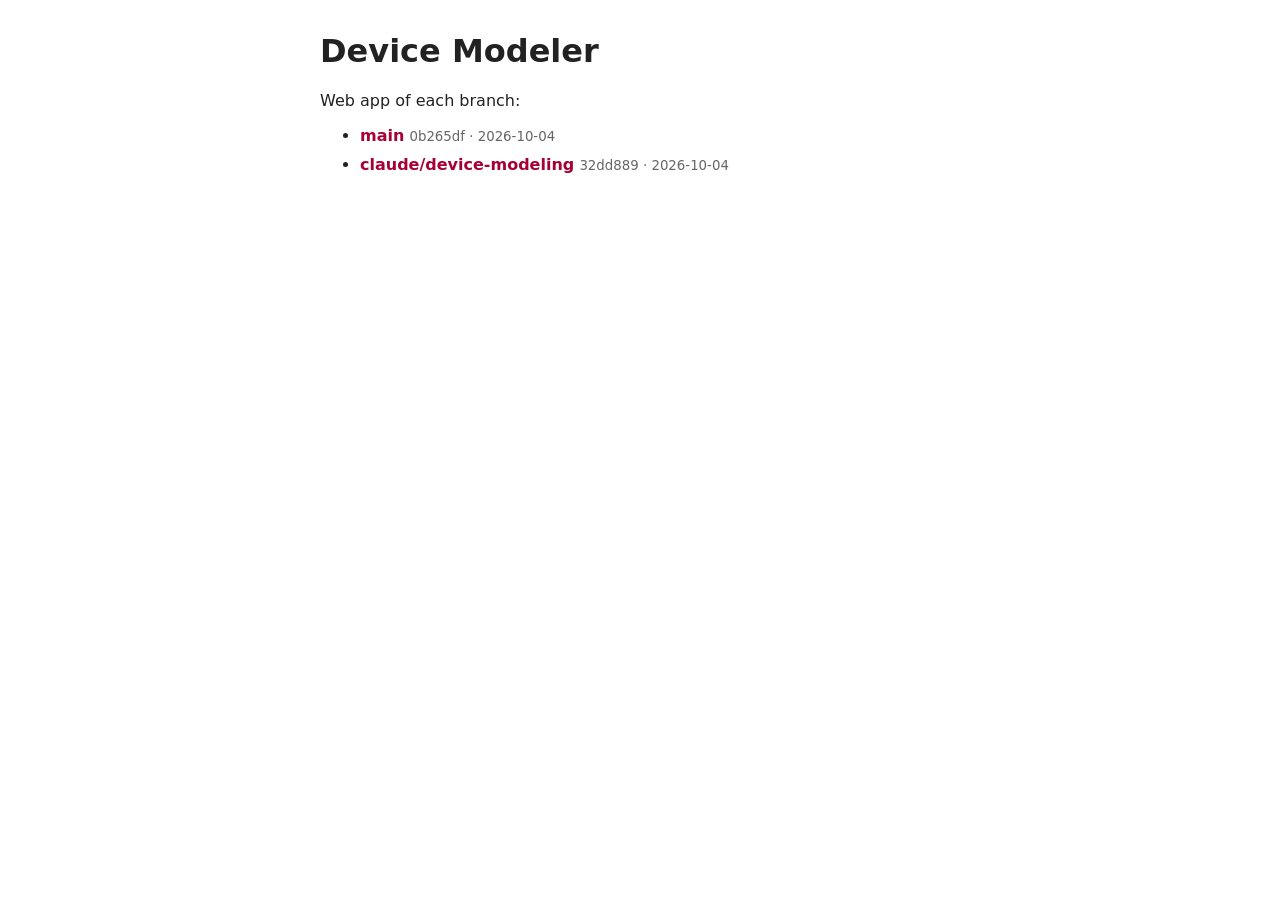
==== index.html @ ac9e9779 "Pages: claude/device-modeling (32dd889972ab7aaf910d3ca041307dcc708c1826)" ====
<!doctype html><html lang="en"><head><meta charset="utf-8">
<meta name="viewport" content="width=device-width, initial-scale=1">
<title>Device Modeler – branches</title>
<style>body{font-family:system-ui,sans-serif;max-width:40rem;margin:2rem auto;padding:0 1rem;color:#222;background:#fff}
a{color:#a80036;font-weight:600;text-decoration:none}li{margin:.6rem 0}small{color:#666}
@media (prefers-color-scheme:dark){body{color:#ddd;background:#1e1e1e}a{color:#ff7a9c}small{color:#999}}</style>
</head><body><h1>Device Modeler</h1><p>Web app of each branch:</p><ul>
<li><a href="./main/">main</a> <small>0b265df · 2026-10-04</small></li>
<li><a href="./claude-device-modeling/">claude/device-modeling</a> <small>32dd889 · 2026-10-04</small></li>
</ul></body></html>
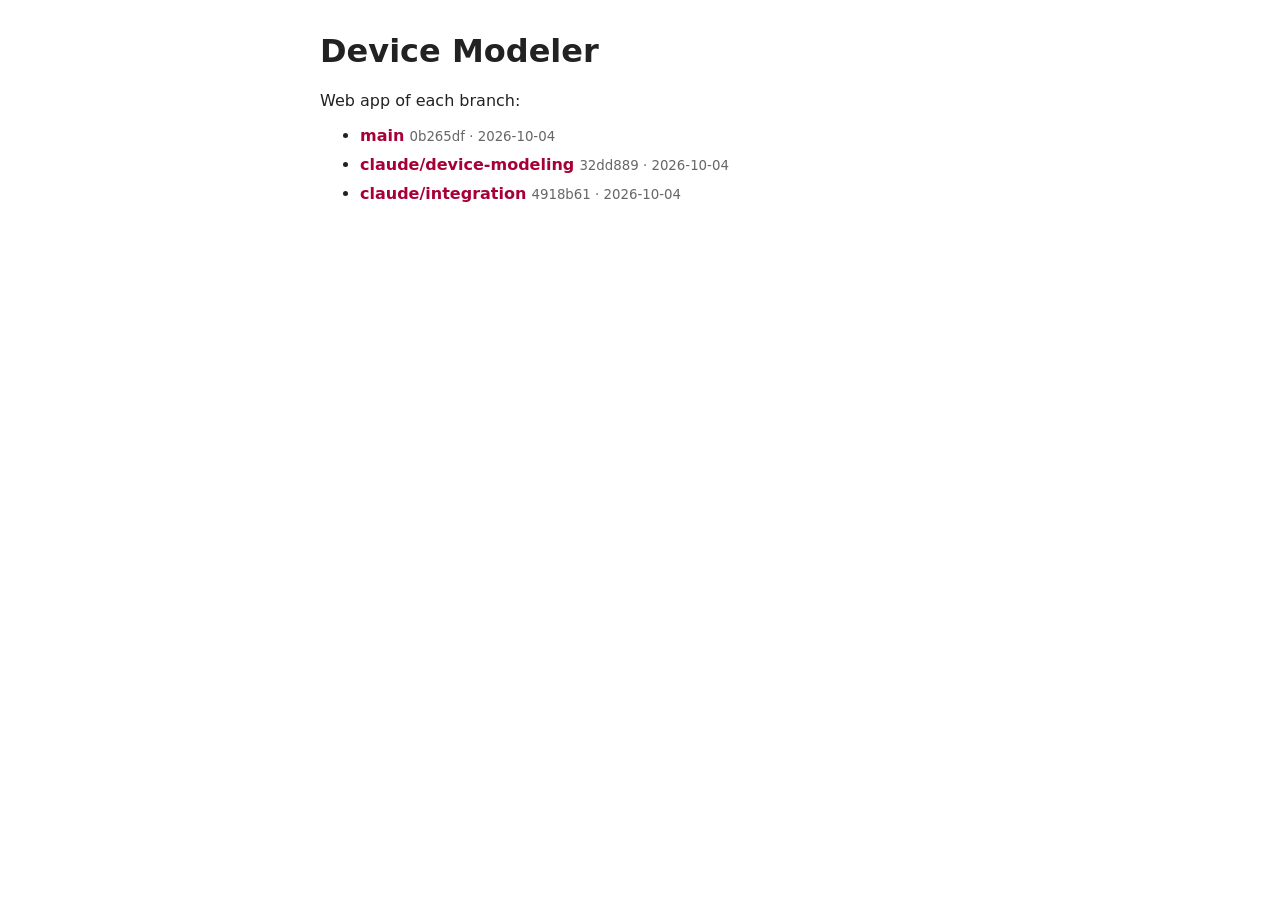
==== commit e4d4bdee: "Pages: claude/integration (4918b614ae43604982eb2ac5f180497cda49bf43)" ====
--- a/index.html
+++ b/index.html
@@ -7,4 +7,5 @@
 </head><body><h1>Device Modeler</h1><p>Web app of each branch:</p><ul>
 <li><a href="./main/">main</a> <small>0b265df · 2026-10-04</small></li>
 <li><a href="./claude-device-modeling/">claude/device-modeling</a> <small>32dd889 · 2026-10-04</small></li>
+<li><a href="./claude-integration/">claude/integration</a> <small>4918b61 · 2026-10-04</small></li>
 </ul></body></html>
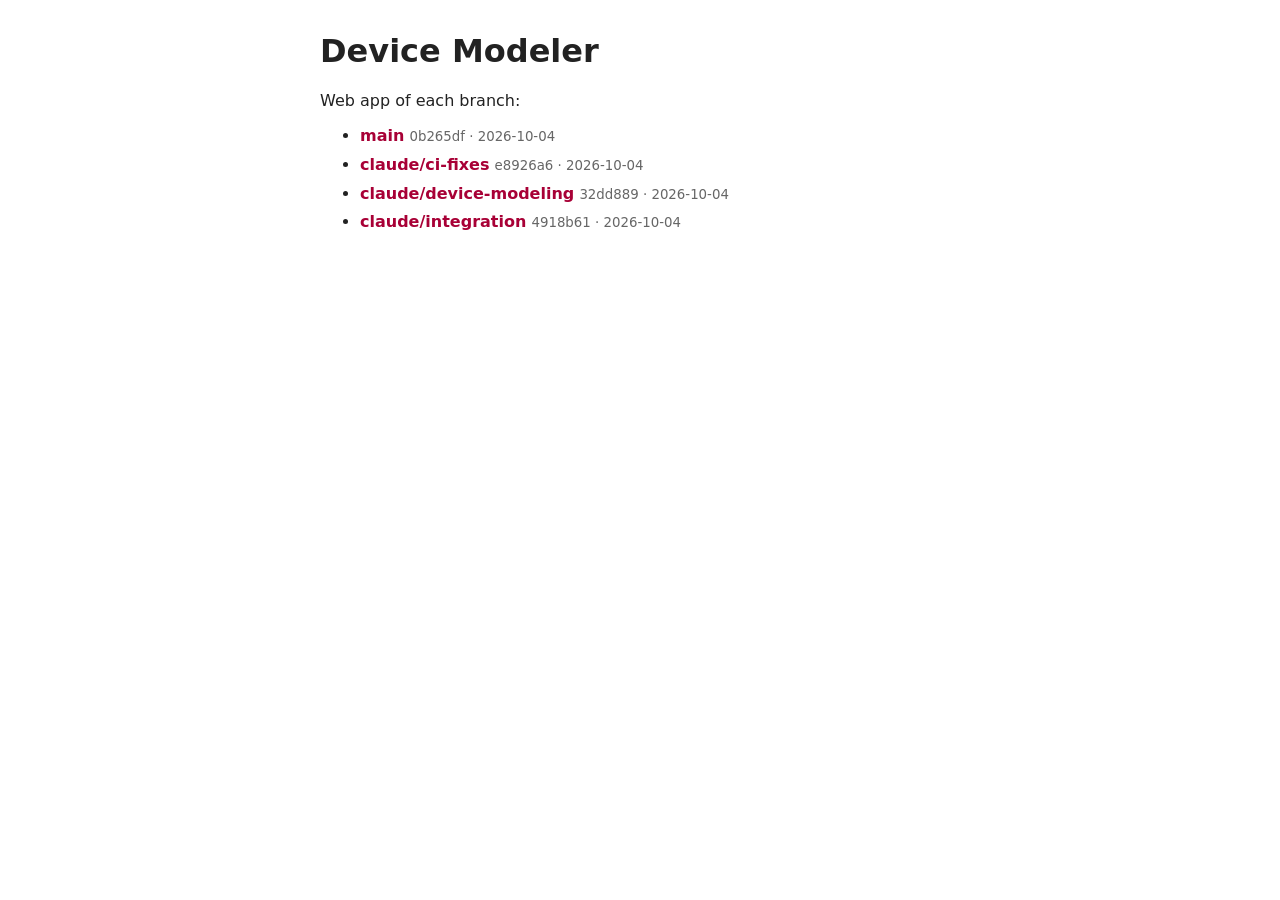
==== commit 9630560a: "Pages: claude/ci-fixes (e8926a6b03974a3d796a3fb8ce70c64fb5cbdfec)" ====
--- a/index.html
+++ b/index.html
@@ -6,6 +6,7 @@
 @media (prefers-color-scheme:dark){body{color:#ddd;background:#1e1e1e}a{color:#ff7a9c}small{color:#999}}</style>
 </head><body><h1>Device Modeler</h1><p>Web app of each branch:</p><ul>
 <li><a href="./main/">main</a> <small>0b265df · 2026-10-04</small></li>
+<li><a href="./claude-ci-fixes/">claude/ci-fixes</a> <small>e8926a6 · 2026-10-04</small></li>
 <li><a href="./claude-device-modeling/">claude/device-modeling</a> <small>32dd889 · 2026-10-04</small></li>
 <li><a href="./claude-integration/">claude/integration</a> <small>4918b61 · 2026-10-04</small></li>
 </ul></body></html>
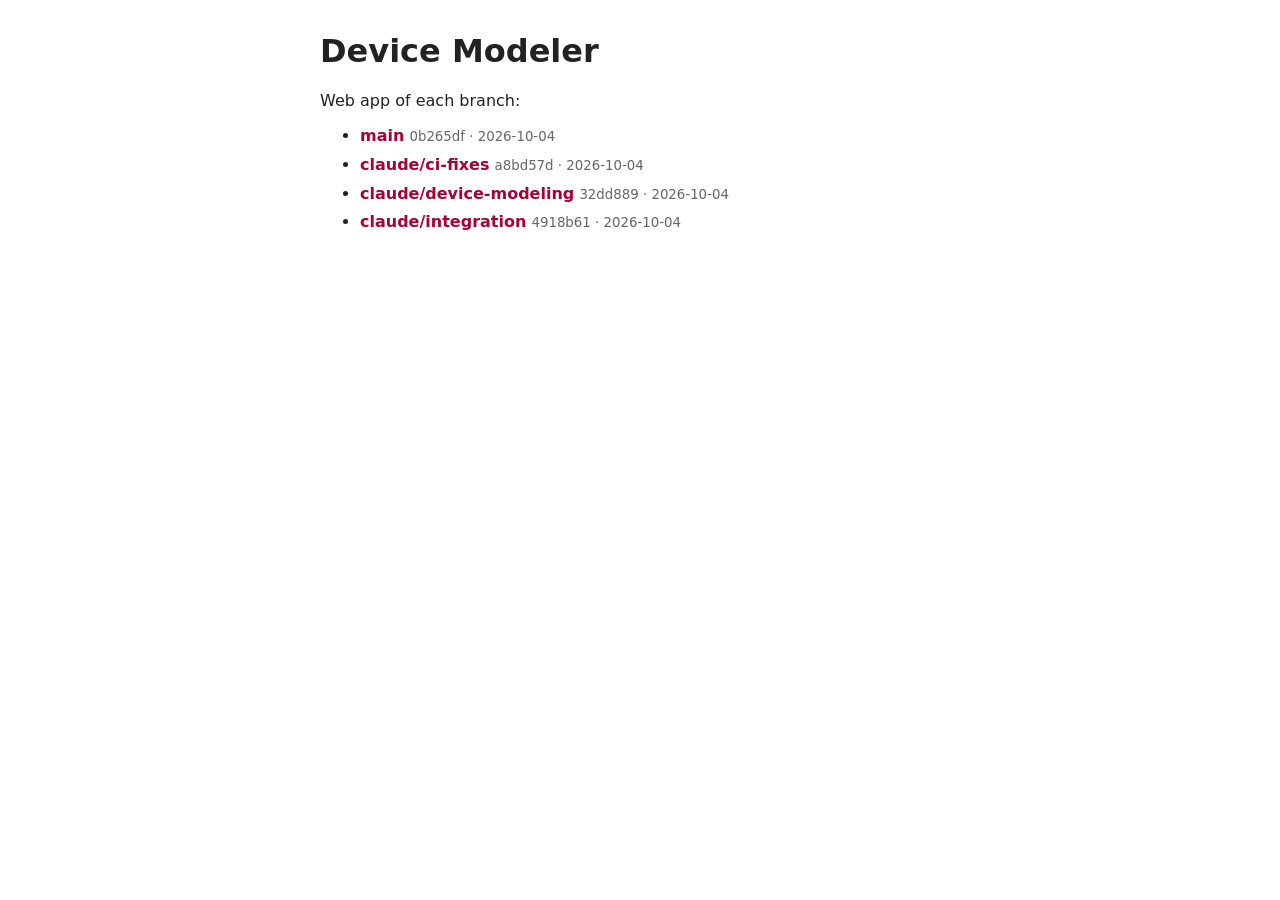
==== commit f0fe228f: "Pages: claude/ci-fixes (a8bd57dc907ec393a80af5e9ae072b27f111485c)" ====
--- a/index.html
+++ b/index.html
@@ -6,7 +6,7 @@
 @media (prefers-color-scheme:dark){body{color:#ddd;background:#1e1e1e}a{color:#ff7a9c}small{color:#999}}</style>
 </head><body><h1>Device Modeler</h1><p>Web app of each branch:</p><ul>
 <li><a href="./main/">main</a> <small>0b265df · 2026-10-04</small></li>
-<li><a href="./claude-ci-fixes/">claude/ci-fixes</a> <small>e8926a6 · 2026-10-04</small></li>
+<li><a href="./claude-ci-fixes/">claude/ci-fixes</a> <small>a8bd57d · 2026-10-04</small></li>
 <li><a href="./claude-device-modeling/">claude/device-modeling</a> <small>32dd889 · 2026-10-04</small></li>
 <li><a href="./claude-integration/">claude/integration</a> <small>4918b61 · 2026-10-04</small></li>
 </ul></body></html>
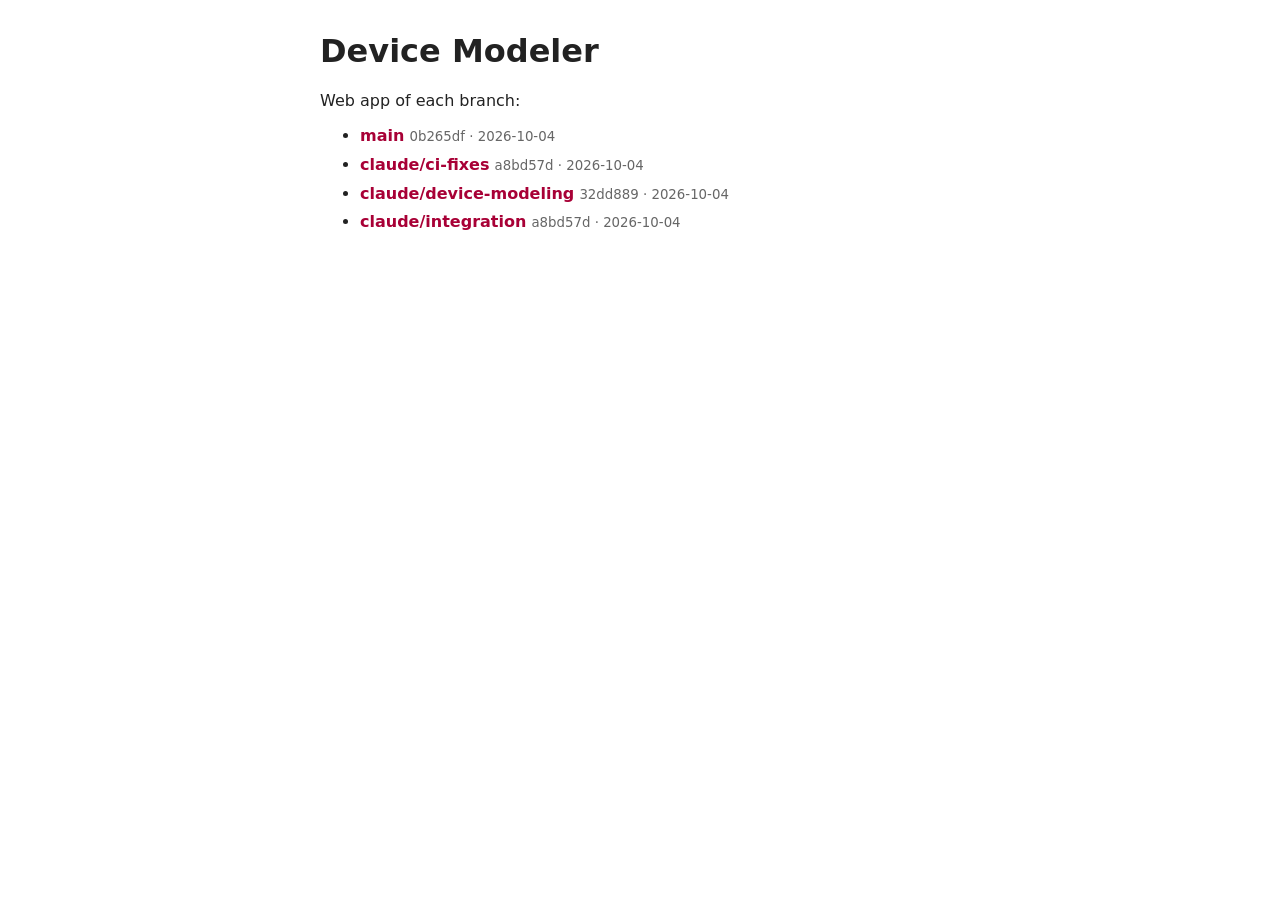
==== commit f6a7e973: "Pages: claude/integration (a8bd57dc907ec393a80af5e9ae072b27f111485c)" ====
--- a/index.html
+++ b/index.html
@@ -8,5 +8,5 @@
 <li><a href="./main/">main</a> <small>0b265df · 2026-10-04</small></li>
 <li><a href="./claude-ci-fixes/">claude/ci-fixes</a> <small>a8bd57d · 2026-10-04</small></li>
 <li><a href="./claude-device-modeling/">claude/device-modeling</a> <small>32dd889 · 2026-10-04</small></li>
-<li><a href="./claude-integration/">claude/integration</a> <small>4918b61 · 2026-10-04</small></li>
+<li><a href="./claude-integration/">claude/integration</a> <small>a8bd57d · 2026-10-04</small></li>
 </ul></body></html>
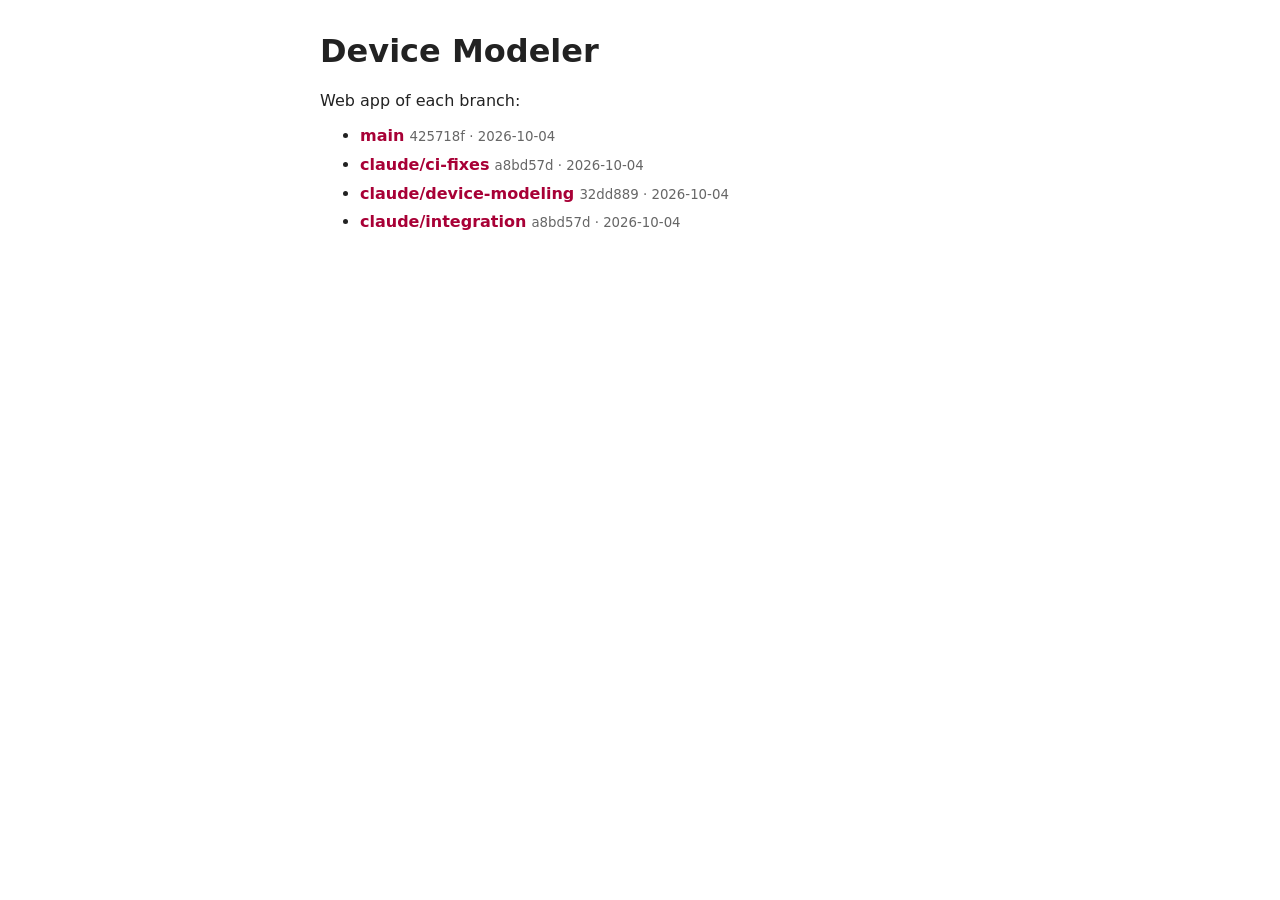
==== commit 54573d1f: "Pages: main (425718fbffeb748dfdfd22b36c94624d5725a068)" ====
--- a/index.html
+++ b/index.html
@@ -5,7 +5,7 @@
 a{color:#a80036;font-weight:600;text-decoration:none}li{margin:.6rem 0}small{color:#666}
 @media (prefers-color-scheme:dark){body{color:#ddd;background:#1e1e1e}a{color:#ff7a9c}small{color:#999}}</style>
 </head><body><h1>Device Modeler</h1><p>Web app of each branch:</p><ul>
-<li><a href="./main/">main</a> <small>0b265df · 2026-10-04</small></li>
+<li><a href="./main/">main</a> <small>425718f · 2026-10-04</small></li>
 <li><a href="./claude-ci-fixes/">claude/ci-fixes</a> <small>a8bd57d · 2026-10-04</small></li>
 <li><a href="./claude-device-modeling/">claude/device-modeling</a> <small>32dd889 · 2026-10-04</small></li>
 <li><a href="./claude-integration/">claude/integration</a> <small>a8bd57d · 2026-10-04</small></li>
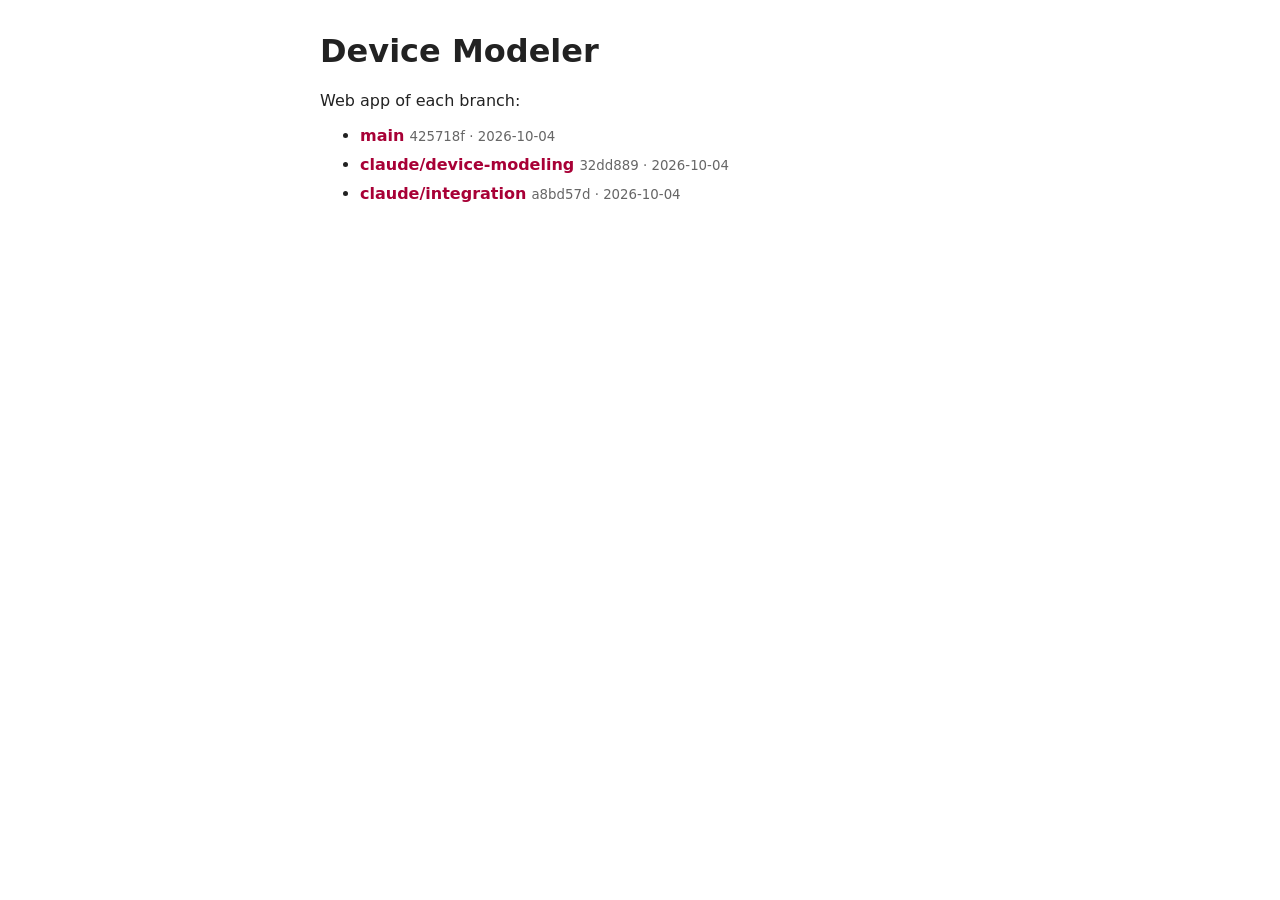
==== commit 6381039e: "Pages: claude/ci-fixes (removed)" ====
--- a/index.html
+++ b/index.html
@@ -6,7 +6,6 @@
 @media (prefers-color-scheme:dark){body{color:#ddd;background:#1e1e1e}a{color:#ff7a9c}small{color:#999}}</style>
 </head><body><h1>Device Modeler</h1><p>Web app of each branch:</p><ul>
 <li><a href="./main/">main</a> <small>425718f · 2026-10-04</small></li>
-<li><a href="./claude-ci-fixes/">claude/ci-fixes</a> <small>a8bd57d · 2026-10-04</small></li>
 <li><a href="./claude-device-modeling/">claude/device-modeling</a> <small>32dd889 · 2026-10-04</small></li>
 <li><a href="./claude-integration/">claude/integration</a> <small>a8bd57d · 2026-10-04</small></li>
 </ul></body></html>
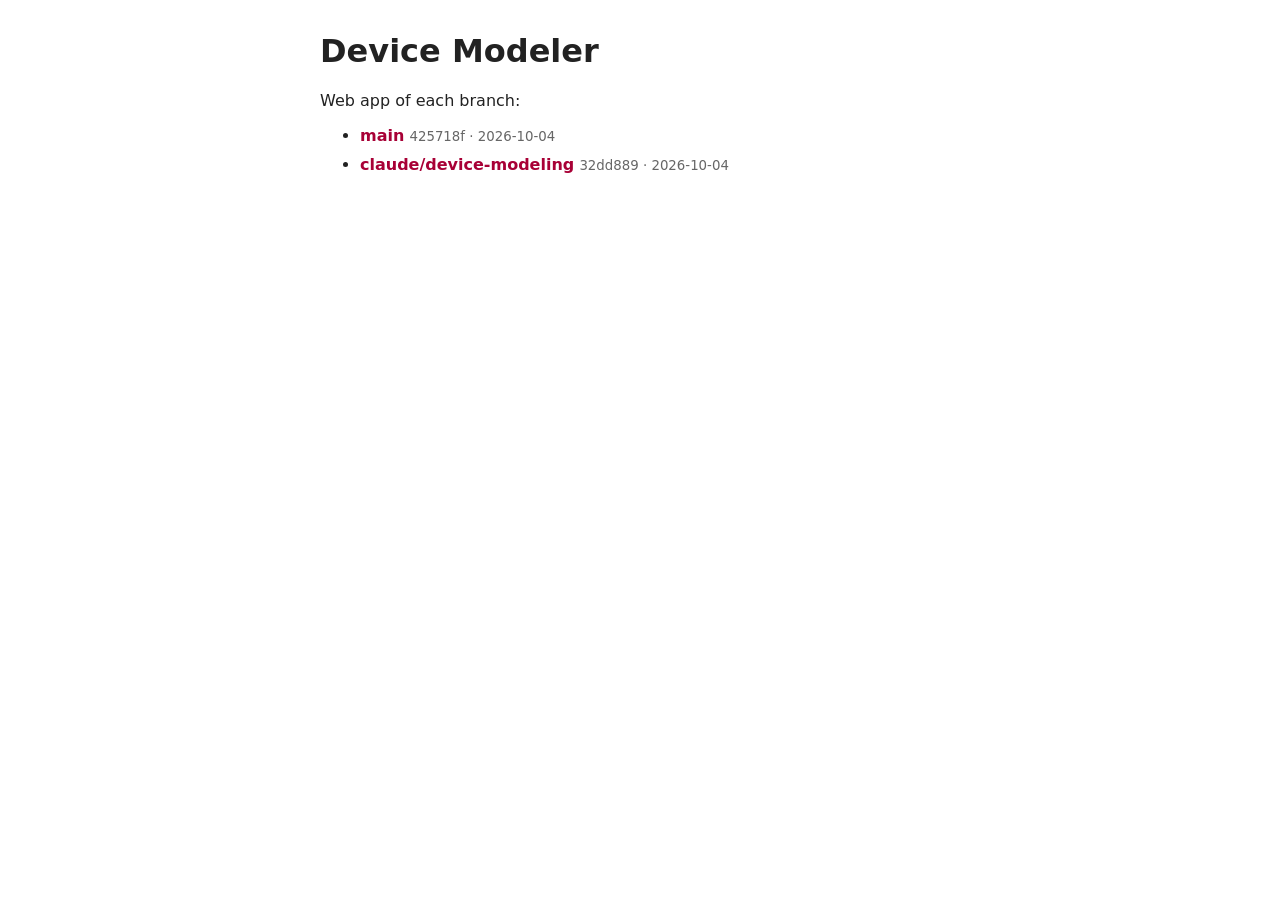
==== commit 131a2d4e: "Pages: claude/integration (removed)" ====
--- a/index.html
+++ b/index.html
@@ -7,5 +7,4 @@
 </head><body><h1>Device Modeler</h1><p>Web app of each branch:</p><ul>
 <li><a href="./main/">main</a> <small>425718f · 2026-10-04</small></li>
 <li><a href="./claude-device-modeling/">claude/device-modeling</a> <small>32dd889 · 2026-10-04</small></li>
-<li><a href="./claude-integration/">claude/integration</a> <small>a8bd57d · 2026-10-04</small></li>
 </ul></body></html>
